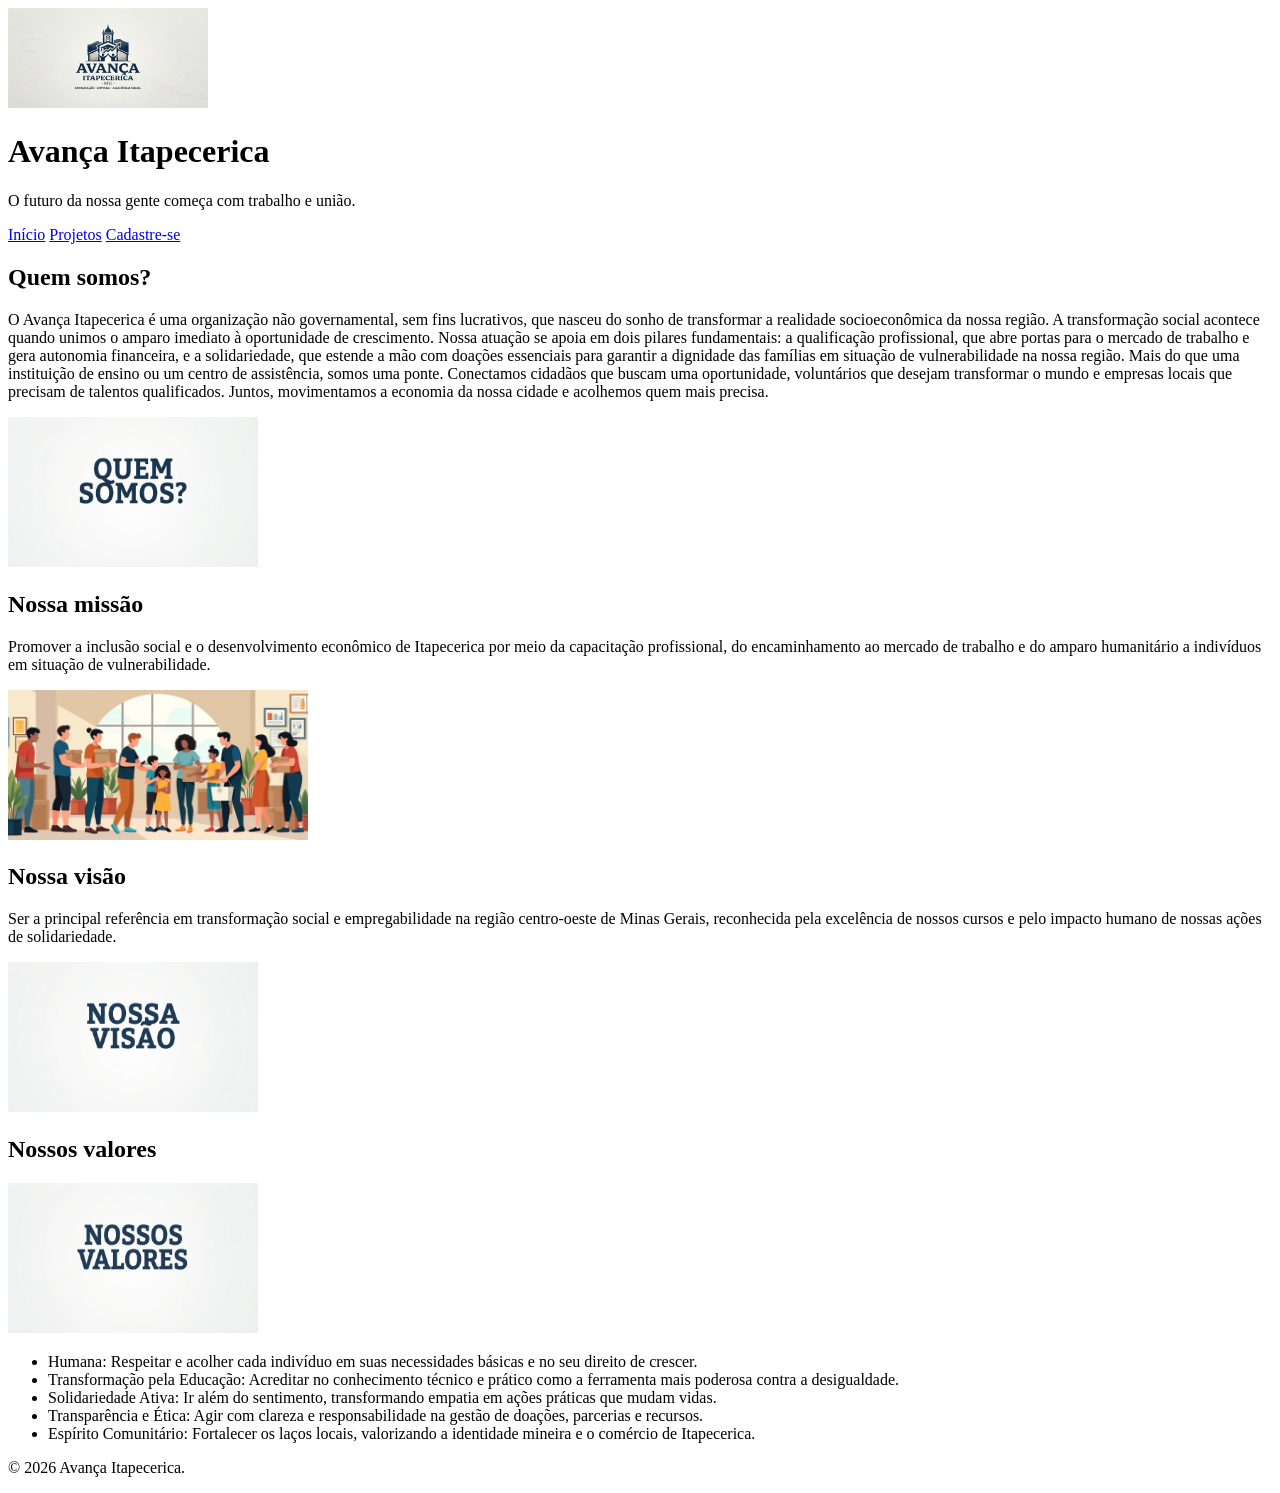
==== index.html @ 8f9948e9 "Add files via upload" ====
<!DOCTYPE html>
<html lang="pt-BR">
<head>
    <meta charset="UTF-8">
    <meta name="viewport" content="width=device-width, initial-scale=1.0">
    <title>Avança Itapecerica</title>
</head>

<body>

    <header>
        <img src="assets/logo avancaita.webp"
             alt="Logo da ONG Avança Itapecerica"
             width="200"
             height="100">

        <h1>Avança Itapecerica</h1>
        <p>O futuro da nossa gente começa com trabalho e união.</p>
    </header>

    <nav>
        <a href="index.html">Início</a>
        <a href="projetos.html">Projetos</a>
        <a href="cadastro.html">Cadastre-se</a>
    </nav>

    <main>

        <section>
            <h2>Quem somos?</h2>

            <p>
                O Avança Itapecerica é uma organização não governamental,
                sem fins lucrativos, que nasceu do sonho de transformar a
                realidade socioeconômica da nossa região. A transformação
                social acontece quando unimos o amparo imediato à oportunidade
                de crescimento. Nossa atuação se apoia em dois pilares
                fundamentais: a qualificação profissional, que abre portas
                para o mercado de trabalho e gera autonomia financeira, e a
                solidariedade, que estende a mão com doações essenciais para
                garantir a dignidade das famílias em situação de vulnerabilidade
                na nossa região. Mais do que uma instituição de ensino ou um
                centro de assistência, somos uma ponte. Conectamos cidadãos
                que buscam uma oportunidade, voluntários que desejam transformar
                o mundo e empresas locais que precisam de talentos qualificados.
                Juntos, movimentamos a economia da nossa cidade e acolhemos
                quem mais precisa.
            </p>

            <img src="assets/quem somos.webp"
                 alt="Imagem ilustrativa sobre quem somos"
                 width="250"
                 height="150">
        </section>

        <section>
            <h2>Nossa missão</h2>

            <p>
                Promover a inclusão social e o desenvolvimento econômico de
                Itapecerica por meio da capacitação profissional, do
                encaminhamento ao mercado de trabalho e do amparo humanitário
                a indivíduos em situação de vulnerabilidade.
            </p>

            <img src="assets/voluntarios.webp"
                 alt="Voluntários reunidos em uma ação social"
                 width="300"
                 height="150">
        </section>

        <section>
            <h2>Nossa visão</h2>

            <p>
                Ser a principal referência em transformação social e
                empregabilidade na região centro-oeste de Minas Gerais,
                reconhecida pela excelência de nossos cursos e pelo impacto
                humano de nossas ações de solidariedade.
            </p>

            <img src="assets/nossa visão.webp"
                 alt="Imagem ilustrativa sobre nossa visão"
                 width="250"
                 height="150">
        </section>

        <section>
            <h2>Nossos valores</h2>

            <img src="assets/nossos valores.webp"
                 alt="Imagem ilustrativa sobre nossos valores"
                 width="250"
                 height="150">

            <ul>
                <li>
                    Humana: Respeitar e acolher cada indivíduo em suas
                    necessidades básicas e no seu direito de crescer.
                </li>

                <li>
                    Transformação pela Educação: Acreditar no conhecimento
                    técnico e prático como a ferramenta mais poderosa contra
                    a desigualdade.
                </li>

                <li>
                    Solidariedade Ativa: Ir além do sentimento, transformando
                    empatia em ações práticas que mudam vidas.
                </li>

                <li>
                    Transparência e Ética: Agir com clareza e responsabilidade
                    na gestão de doações, parcerias e recursos.
                </li>

                <li>
                    Espírito Comunitário: Fortalecer os laços locais,
                    valorizando a identidade mineira e o comércio de Itapecerica.
                </li>
            </ul>
        </section>

    </main>

    <footer>
        <p>&copy; 2026 Avança Itapecerica.</p>
    </footer>

</body>
</html>
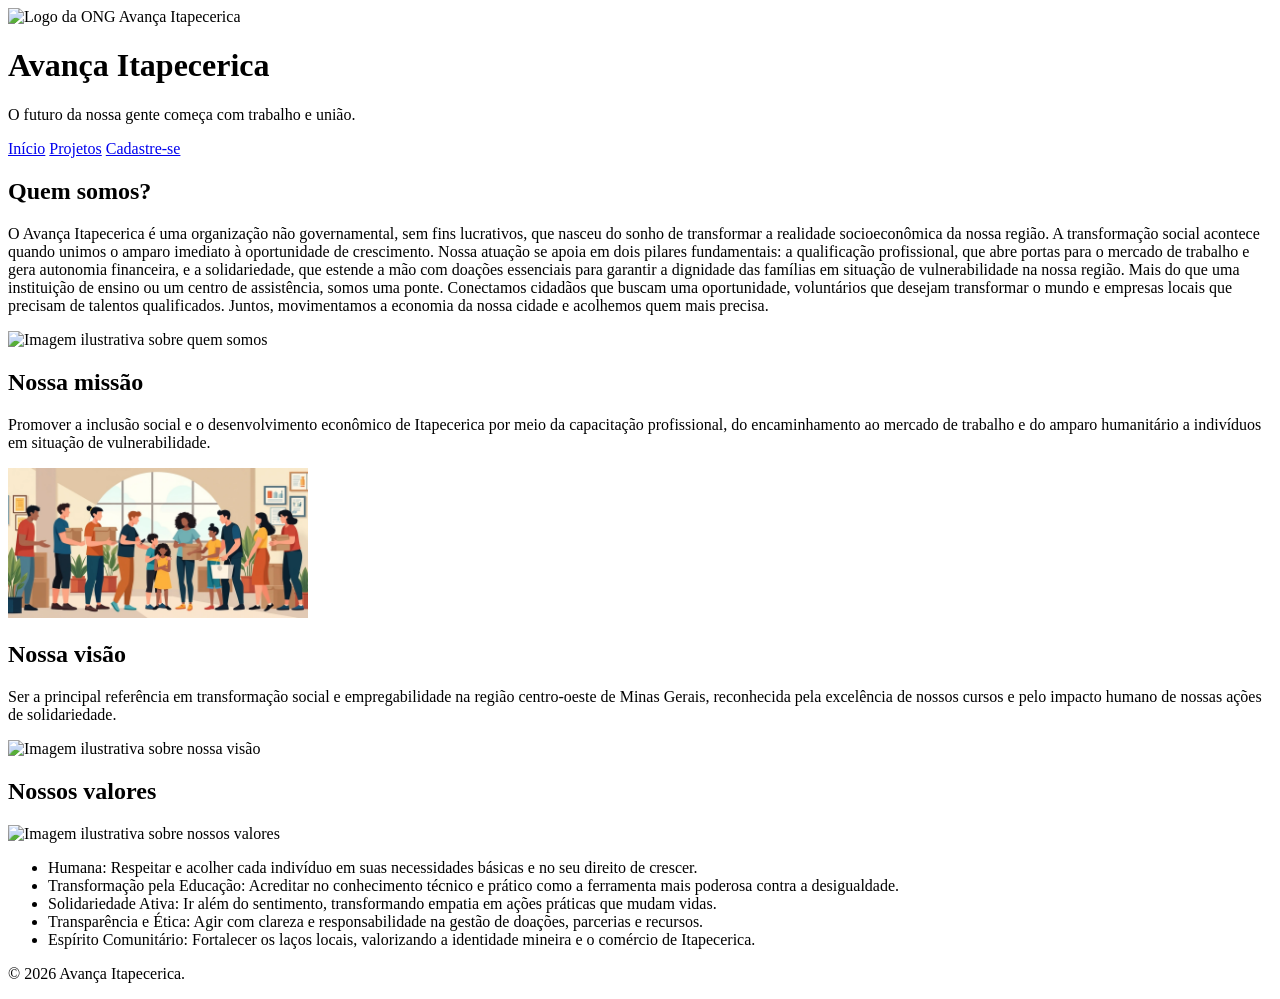
==== commit 598caf0c: "Update index.html" ====
--- a/index.html
+++ b/index.html
@@ -9,7 +9,7 @@
 <body>
 
     <header>
-        <img src="assets/logo avancaita.webp"
+        <img src="assets/logo-avancaita.webp"
              alt="Logo da ONG Avança Itapecerica"
              width="200"
              height="100">
@@ -47,7 +47,7 @@
                 quem mais precisa.
             </p>
 
-            <img src="assets/quem somos.webp"
+            <img src="assets/quem-somos.webp"
                  alt="Imagem ilustrativa sobre quem somos"
                  width="250"
                  height="150">
@@ -79,7 +79,7 @@
                 humano de nossas ações de solidariedade.
             </p>
 
-            <img src="assets/nossa visão.webp"
+            <img src="assets/nossa-visão.webp"
                  alt="Imagem ilustrativa sobre nossa visão"
                  width="250"
                  height="150">
@@ -88,7 +88,7 @@
         <section>
             <h2>Nossos valores</h2>
 
-            <img src="assets/nossos valores.webp"
+            <img src="assets/nossos-valores.webp"
                  alt="Imagem ilustrativa sobre nossos valores"
                  width="250"
                  height="150">
@@ -129,4 +129,4 @@
     </footer>
 
 </body>
-</html>+</html>
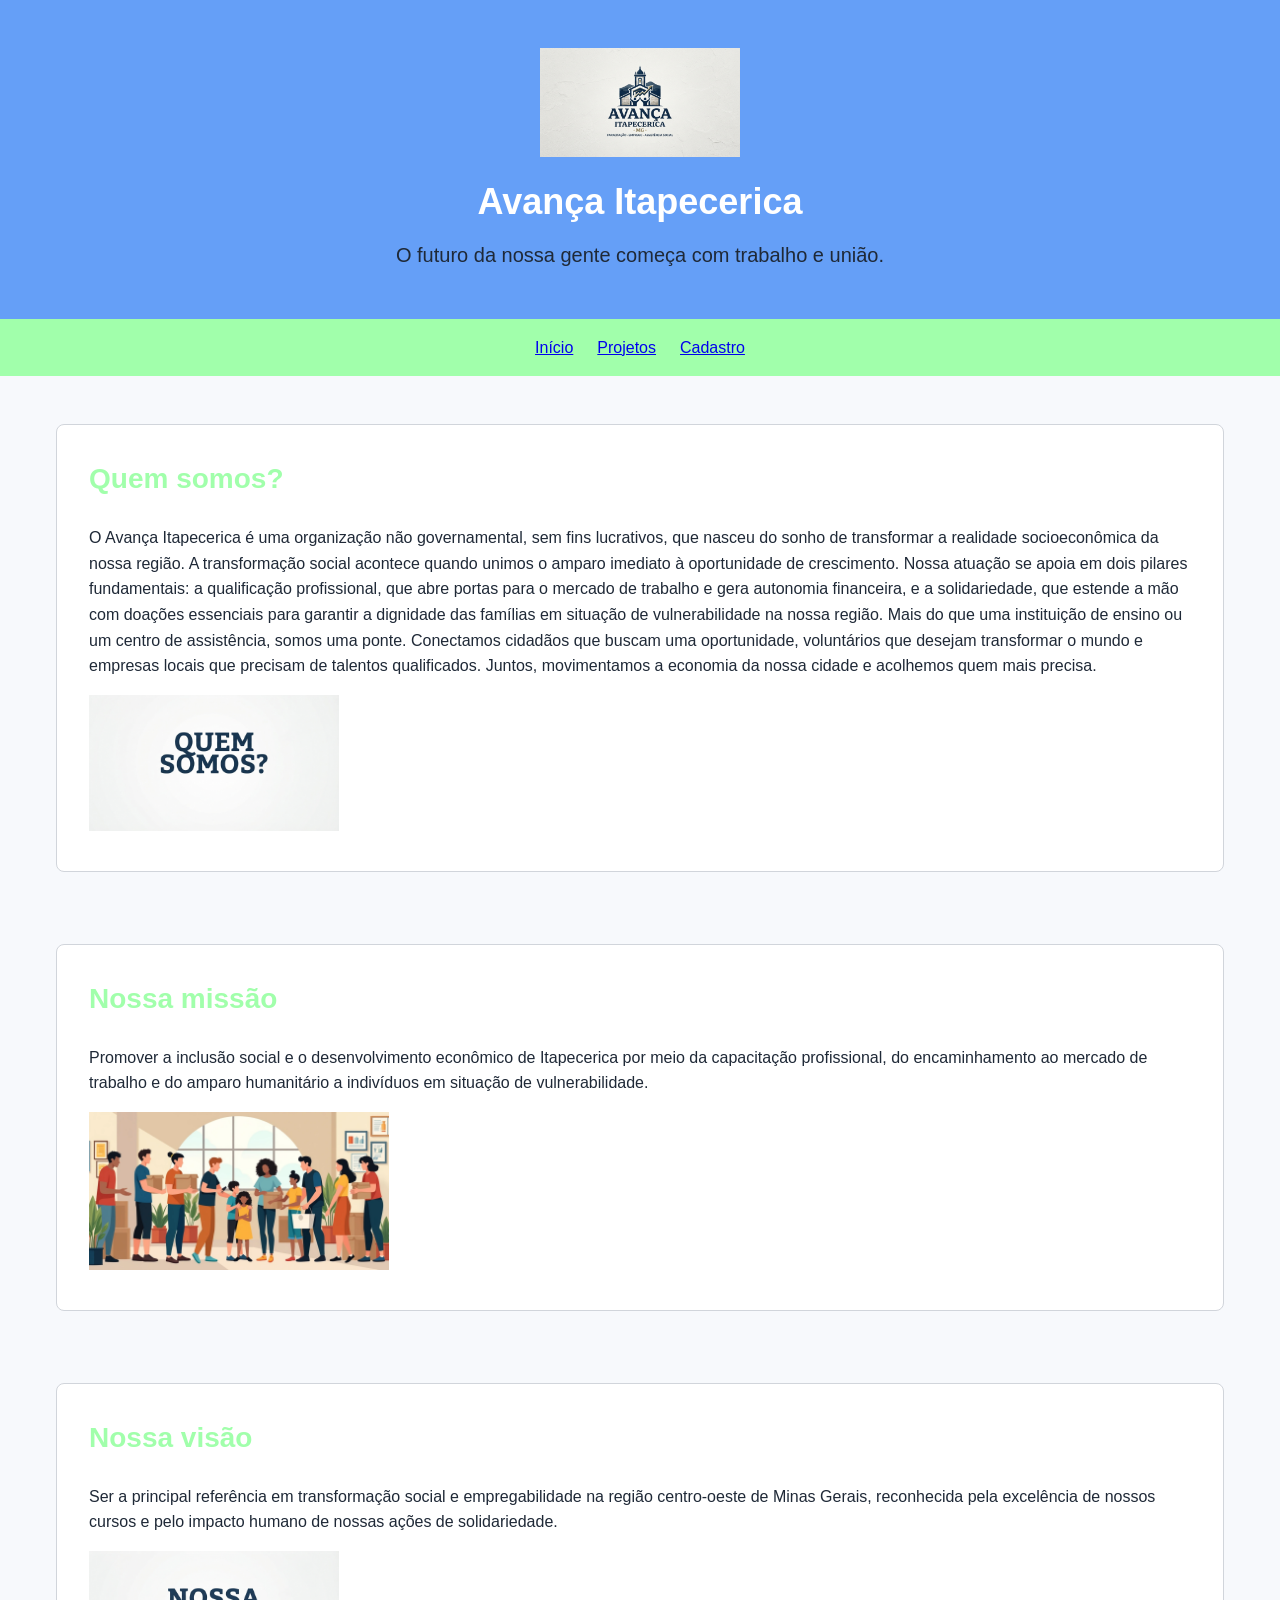
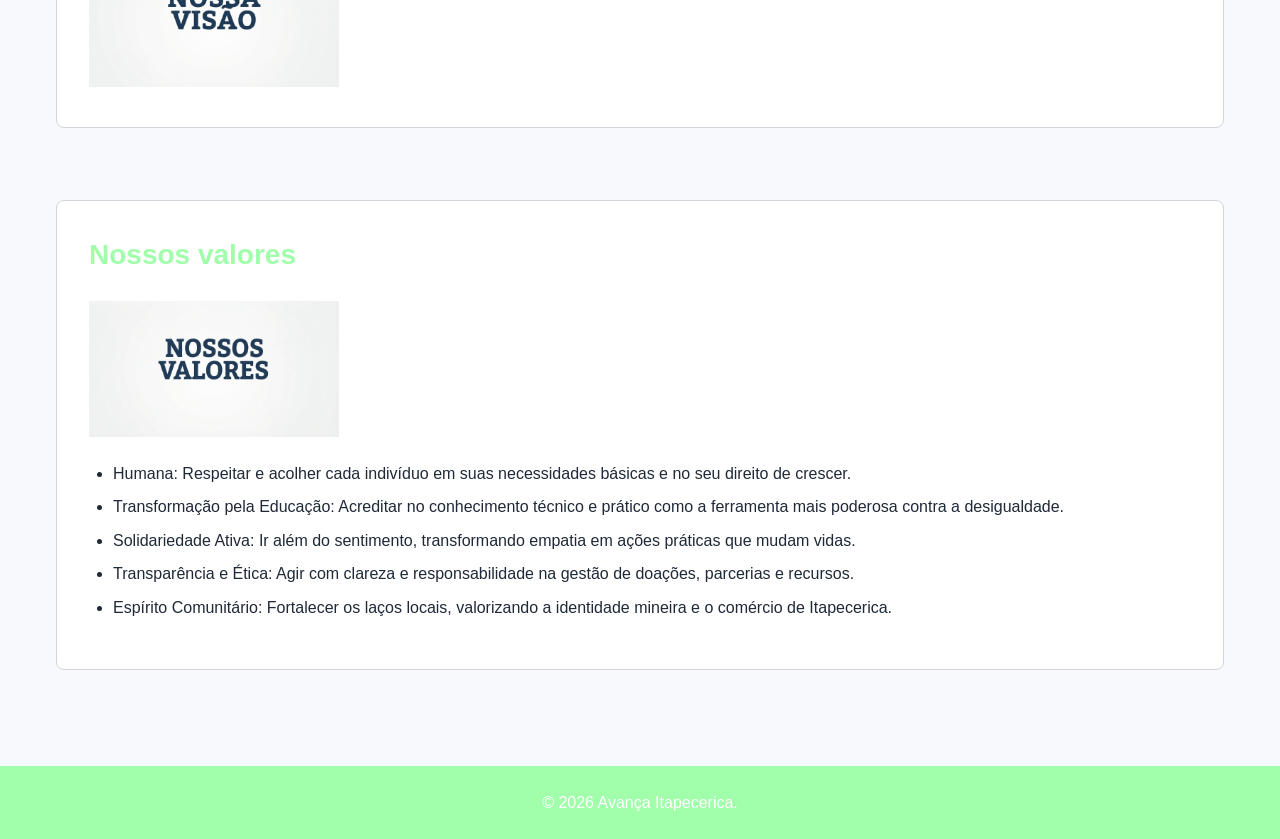
==== commit 8676e493: "Adiciona versão atual do projeto" ====
--- a/index.html
+++ b/index.html
@@ -1,132 +1,103 @@
-<!DOCTYPE html>
-<html lang="pt-BR">
-<head>
-    <meta charset="UTF-8">
-    <meta name="viewport" content="width=device-width, initial-scale=1.0">
-    <title>Avança Itapecerica</title>
-</head>
-
-<body>
-
-    <header>
-        <img src="assets/logo-avancaita.webp"
-             alt="Logo da ONG Avança Itapecerica"
-             width="200"
-             height="100">
-
-        <h1>Avança Itapecerica</h1>
-        <p>O futuro da nossa gente começa com trabalho e união.</p>
-    </header>
-
-    <nav>
-        <a href="index.html">Início</a>
-        <a href="projetos.html">Projetos</a>
-        <a href="cadastro.html">Cadastre-se</a>
-    </nav>
-
-    <main>
-
-        <section>
-            <h2>Quem somos?</h2>
-
-            <p>
-                O Avança Itapecerica é uma organização não governamental,
-                sem fins lucrativos, que nasceu do sonho de transformar a
-                realidade socioeconômica da nossa região. A transformação
-                social acontece quando unimos o amparo imediato à oportunidade
-                de crescimento. Nossa atuação se apoia em dois pilares
-                fundamentais: a qualificação profissional, que abre portas
-                para o mercado de trabalho e gera autonomia financeira, e a
-                solidariedade, que estende a mão com doações essenciais para
-                garantir a dignidade das famílias em situação de vulnerabilidade
-                na nossa região. Mais do que uma instituição de ensino ou um
-                centro de assistência, somos uma ponte. Conectamos cidadãos
-                que buscam uma oportunidade, voluntários que desejam transformar
-                o mundo e empresas locais que precisam de talentos qualificados.
-                Juntos, movimentamos a economia da nossa cidade e acolhemos
-                quem mais precisa.
-            </p>
-
-            <img src="assets/quem-somos.webp"
-                 alt="Imagem ilustrativa sobre quem somos"
-                 width="250"
-                 height="150">
-        </section>
-
-        <section>
-            <h2>Nossa missão</h2>
-
-            <p>
-                Promover a inclusão social e o desenvolvimento econômico de
-                Itapecerica por meio da capacitação profissional, do
-                encaminhamento ao mercado de trabalho e do amparo humanitário
-                a indivíduos em situação de vulnerabilidade.
-            </p>
-
-            <img src="assets/voluntarios.webp"
-                 alt="Voluntários reunidos em uma ação social"
-                 width="300"
-                 height="150">
-        </section>
-
-        <section>
-            <h2>Nossa visão</h2>
-
-            <p>
-                Ser a principal referência em transformação social e
-                empregabilidade na região centro-oeste de Minas Gerais,
-                reconhecida pela excelência de nossos cursos e pelo impacto
-                humano de nossas ações de solidariedade.
-            </p>
-
-            <img src="assets/nossa-visão.webp"
-                 alt="Imagem ilustrativa sobre nossa visão"
-                 width="250"
-                 height="150">
-        </section>
-
-        <section>
-            <h2>Nossos valores</h2>
-
-            <img src="assets/nossos-valores.webp"
-                 alt="Imagem ilustrativa sobre nossos valores"
-                 width="250"
-                 height="150">
-
-            <ul>
-                <li>
-                    Humana: Respeitar e acolher cada indivíduo em suas
-                    necessidades básicas e no seu direito de crescer.
-                </li>
-
-                <li>
-                    Transformação pela Educação: Acreditar no conhecimento
-                    técnico e prático como a ferramenta mais poderosa contra
-                    a desigualdade.
-                </li>
-
-                <li>
-                    Solidariedade Ativa: Ir além do sentimento, transformando
-                    empatia em ações práticas que mudam vidas.
-                </li>
-
-                <li>
-                    Transparência e Ética: Agir com clareza e responsabilidade
-                    na gestão de doações, parcerias e recursos.
-                </li>
-
-                <li>
-                    Espírito Comunitário: Fortalecer os laços locais,
-                    valorizando a identidade mineira e o comércio de Itapecerica.
-                </li>
-            </ul>
-        </section>
-
-    </main>
-
-    <footer>
-        <p>&copy; 2026 Avança Itapecerica.</p>
-    </footer>
-
-</body>
-</html>
+<!DOCTYPE html>
+<html lang="pt-BR">
+<head>
+    <meta charset="UTF-8">
+    <meta name="viewport" content="width=device-width, initial-scale=1.0">
+    <title>Avança Itapecerica</title>
+    <link rel="stylesheet" href="style.css">
+</head>
+
+<body>
+    <header>
+        <img src="assets/logo avancaita.webp"
+             alt="Logo da ONG Avança Itapecerica"
+             width="200"
+             height="100">
+
+        <h1>Avança Itapecerica</h1>
+        <p>O futuro da nossa gente começa com trabalho e união.</p>
+    </header>
+
+    <nav>
+        <a href="index.html">Início</a>
+        <a href="projetos.html">Projetos</a>
+        <a href="cadastro.html">Cadastro</a>
+    </nav>
+
+    <main id="app">
+        <section id="inicio">
+            <h2>Quem somos?</h2>
+            <p>
+                O Avança Itapecerica é uma organização não governamental,
+                sem fins lucrativos, que nasceu do sonho de transformar a
+                realidade socioeconômica da nossa região. A transformação
+                social acontece quando unimos o amparo imediato à oportunidade
+                de crescimento. Nossa atuação se apoia em dois pilares
+                fundamentais: a qualificação profissional, que abre portas
+                para o mercado de trabalho e gera autonomia financeira, e a
+                solidariedade, que estende a mão com doações essenciais para
+                garantir a dignidade das famílias em situação de vulnerabilidade
+                na nossa região. Mais do que uma instituição de ensino ou um
+                centro de assistência, somos uma ponte. Conectamos cidadãos
+                que buscam uma oportunidade, voluntários que desejam transformar
+                o mundo e empresas locais que precisam de talentos qualificados.
+                Juntos, movimentamos a economia da nossa cidade e acolhemos
+                quem mais precisa.
+            </p>
+            <img src="assets/quem somos.webp"
+                 alt="Imagem ilustrativa sobre quem somos"
+                 width="250"
+                 height="150">
+        </section>
+
+        <section id="missao">
+            <h2>Nossa missão</h2>
+            <p>
+                Promover a inclusão social e o desenvolvimento econômico de
+                Itapecerica por meio da capacitação profissional, do
+                encaminhamento ao mercado de trabalho e do amparo humanitário
+                a indivíduos em situação de vulnerabilidade.
+            </p>
+            <img src="assets/voluntarios.webp"
+                 alt="Voluntários reunidos em uma ação social"
+                 width="300"
+                 height="150">
+        </section>
+
+        <section id="visao">
+            <h2>Nossa visão</h2>
+            <p>
+                Ser a principal referência em transformação social e
+                empregabilidade na região centro-oeste de Minas Gerais,
+                reconhecida pela excelência de nossos cursos e pelo impacto
+                humano de nossas ações de solidariedade.
+            </p>
+            <img src="assets/nossa visão.webp"
+                 alt="Imagem ilustrativa sobre nossa visão"
+                 width="250"
+                 height="150">
+        </section>
+
+        <section id="valores">
+            <h2>Nossos valores</h2>
+            <img src="assets/nossos valores.webp"
+                 alt="Imagem ilustrativa sobre nossos valores"
+                 width="250"
+                 height="150">
+            <ul>
+                <li>Humana: Respeitar e acolher cada indivíduo em suas necessidades básicas e no seu direito de crescer.</li>
+                <li>Transformação pela Educação: Acreditar no conhecimento técnico e prático como a ferramenta mais poderosa contra a desigualdade.</li>
+                <li>Solidariedade Ativa: Ir além do sentimento, transformando empatia em ações práticas que mudam vidas.</li>
+                <li>Transparência e Ética: Agir com clareza e responsabilidade na gestão de doações, parcerias e recursos.</li>
+                <li>Espírito Comunitário: Fortalecer os laços locais, valorizando a identidade mineira e o comércio de Itapecerica.</li>
+            </ul>
+        </section>
+    </main>
+
+    <footer>
+        <p>&copy; 2026 Avança Itapecerica.</p>
+    </footer>
+
+    <script type="module" src="main.js"></script>
+</body>
+</html>
--- a/style.css
+++ b/style.css
@@ -0,0 +1,985 @@
+/* =========================================================
+   DESIGN SYSTEM - AVANÇA ITAPECERICA
+   ========================================================= */
+
+
+/* =========================================================
+   VARIÁVEIS
+   ========================================================= */
+
+:root {
+
+    /* CORES */
+
+    --cor-primaria: #659ff7;
+    --cor-primaria-escura: #a1ffab;
+
+    --cor-secundaria: #2E8B57;
+    --cor-secundaria-clara: #DDF3E7;
+
+    --cor-acento: #F2B134;
+
+    --cor-fundo: #F7F9FC;
+    --cor-superficie: #FFFFFF;
+
+    --cor-texto: #1F2937;
+    --cor-texto-secundario: #4B5563;
+
+    --cor-borda: #D1D5DB;
+
+
+    /* TIPOGRAFIA */
+
+    --fonte-xs: 0.875rem;
+    --fonte-sm: 1rem;
+    --fonte-md: 1.25rem;
+    --fonte-lg: 1.75rem;
+    --fonte-xl: 2.25rem;
+
+    --familia-fonte: Arial, Helvetica, sans-serif;
+
+
+    /* ESPAÇAMENTOS */
+
+    --espaco-1: 0.5rem;
+    --espaco-2: 1rem;
+    --espaco-3: 1.5rem;
+    --espaco-4: 2rem;
+    --espaco-5: 3rem;
+    --espaco-6: 4rem;
+}
+
+
+/* =========================================================
+   CONFIGURAÇÕES GERAIS
+   ========================================================= */
+
+* {
+    box-sizing: border-box;
+}
+
+html {
+    scroll-behavior: smooth;
+}
+
+body {
+    margin: 0;
+
+    background-color: var(--cor-fundo);
+
+    color: var(--cor-texto);
+
+    font-family: var(--familia-fonte);
+
+    font-size: var(--fonte-sm);
+
+    line-height: 1.6;
+}
+
+img {
+    max-width: 100%;
+    height: auto;
+}
+
+
+/* =========================================================
+   CABEÇALHO - FLEXBOX
+   ========================================================= */
+
+header {
+    display: flex;
+
+    flex-direction: column;
+
+    align-items: center;
+
+    justify-content: center;
+
+    background-color: var(--cor-primaria);
+
+    color: var(--cor-superficie);
+
+    text-align: center;
+
+    padding: var(--espaco-5) var(--espaco-2);
+}
+
+header img {
+    max-width: 200px;
+}
+
+header h1 {
+    margin: var(--espaco-2) 0 var(--espaco-1);
+
+    font-size: var(--fonte-xl);
+}
+
+header p {
+    margin: 0;
+
+    font-size: var(--fonte-md);
+}
+
+
+/* =========================================================
+   NAVEGAÇÃO
+   ========================================================= */
+
+nav {
+    display: flex;
+
+    justify-content: center;
+
+    align-items: center;
+
+    flex-wrap: wrap;
+
+    gap: var(--espaco-3);
+
+    background-color: var(--cor-primaria-escura);
+
+    padding: var(--espaco-2);
+}
+
+
+/* Menu */
+
+.menu {
+    display: flex;
+
+    justify-content: center;
+
+    align-items: center;
+
+    gap: var(--espaco-3);
+}
+
+.menu a {
+    color: var(--cor-superficie);
+
+    text-decoration: none;
+
+    font-weight: bold;
+
+    padding: var(--espaco-1) var(--espaco-2);
+}
+
+.menu a:hover,
+.menu a:focus {
+    background-color: var(--cor-secundaria);
+
+    border-radius: 4px;
+}
+
+
+/* Checkbox do menu */
+
+#menu-toggle {
+    display: none;
+}
+
+
+/* Ícone hambúrguer */
+
+.menu-icon {
+    display: none;
+
+    color: var(--cor-superficie);
+
+    font-size: 1.8rem;
+
+    cursor: pointer;
+
+    padding: var(--espaco-1);
+}
+
+
+/* =========================================================
+   GRID PRINCIPAL - 12 COLUNAS
+   ========================================================= */
+
+main {
+    display: grid;
+
+    grid-template-columns: repeat(12, minmax(0, 1fr));
+
+    gap: var(--espaco-3);
+
+    max-width: 1200px;
+
+    margin: 0 auto;
+
+    padding: var(--espaco-5) var(--espaco-2);
+}
+
+
+/* =========================================================
+   SEÇÕES
+   ========================================================= */
+
+section {
+    grid-column: span 12;
+
+    background-color: var(--cor-superficie);
+
+    margin-bottom: var(--espaco-5);
+
+    padding: var(--espaco-4);
+
+    border: 1px solid var(--cor-borda);
+
+    border-radius: 8px;
+}
+
+h2 {
+    color: var(--cor-primaria-escura);
+
+    font-size: var(--fonte-lg);
+
+    margin-top: 0;
+}
+
+h3 {
+    color: var(--cor-primaria);
+
+    font-size: var(--fonte-md);
+}
+
+p {
+    color: var(--cor-texto);
+}
+
+
+/* =========================================================
+   LISTAS
+   ========================================================= */
+
+ul {
+    padding-left: var(--espaco-3);
+}
+
+li {
+    margin-bottom: var(--espaco-1);
+}
+
+
+/* =========================================================
+   PROJETOS - GRID
+   ========================================================= */
+
+article {
+    grid-column: span 4;
+
+    margin-top: 0;
+
+    padding: var(--espaco-3);
+
+    border-left: 4px solid var(--cor-secundaria);
+
+    background-color: var(--cor-fundo);
+
+    border-radius: 4px;
+}
+
+article img {
+    margin: var(--espaco-2) 0;
+}
+
+
+/* =========================================================
+   FORMULÁRIO - FLEXBOX
+   ========================================================= */
+
+form {
+    display: flex;
+
+    flex-direction: column;
+
+    gap: var(--espaco-4);
+}
+
+fieldset {
+    border: 1px solid var(--cor-borda);
+
+    border-radius: 8px;
+
+    padding: var(--espaco-3);
+
+    background-color: var(--cor-superficie);
+}
+
+legend {
+    color: var(--cor-primaria-escura);
+
+    font-size: var(--fonte-md);
+
+    font-weight: bold;
+
+    padding: 0 var(--espaco-1);
+}
+
+fieldset div {
+    margin-bottom: var(--espaco-2);
+}
+
+label {
+    display: block;
+
+    margin-bottom: var(--espaco-1);
+
+    font-weight: bold;
+}
+
+input,
+select,
+textarea {
+    width: 100%;
+
+    padding: var(--espaco-1);
+
+    border: 1px solid var(--cor-borda);
+
+    border-radius: 4px;
+
+    background-color: var(--cor-superficie);
+
+    color: var(--cor-texto);
+
+    font-family: var(--familia-fonte);
+
+    font-size: var(--fonte-sm);
+}
+
+
+/* =========================================================
+   ESTADOS DOS CAMPOS
+   ========================================================= */
+
+input:focus,
+select:focus,
+textarea:focus {
+    outline: 2px solid var(--cor-primaria);
+
+    border-color: var(--cor-primaria);
+}
+
+
+/* Campo válido */
+
+input:valid,
+select:valid,
+textarea:valid {
+    border-color: var(--cor-secundaria);
+}
+
+
+/* Campo inválido */
+
+input:invalid:not(:placeholder-shown),
+select:invalid,
+textarea:invalid:not(:placeholder-shown) {
+    border-color: #C0392B;
+}
+
+
+/* Foco válido */
+
+input:valid:focus,
+select:valid:focus,
+textarea:valid:focus {
+    outline: 2px solid var(--cor-secundaria);
+}
+
+
+/* Foco inválido */
+
+input:invalid:focus,
+select:invalid:focus,
+textarea:invalid:focus {
+    outline: 2px solid #C0392B;
+}
+
+
+/* =========================================================
+   CHECKBOXES
+   ========================================================= */
+
+input[type="checkbox"] {
+    width: auto;
+
+    margin-right: var(--espaco-1);
+}
+
+input[type="checkbox"] + label {
+    display: inline;
+
+    font-weight: normal;
+}
+
+
+/* =========================================================
+   BOTÕES
+   ========================================================= */
+
+button {
+    background-color: var(--cor-secundaria);
+
+    color: var(--cor-superficie);
+
+    border: none;
+
+    border-radius: 4px;
+
+    padding: var(--espaco-2) var(--espaco-4);
+
+    font-size: var(--fonte-sm);
+
+    font-weight: bold;
+
+    cursor: pointer;
+
+    transition:
+        background-color 0.2s ease,
+        box-shadow 0.2s ease,
+        transform 0.1s ease;
+}
+
+
+/* HOVER */
+
+button:hover {
+    background-color: var(--cor-primaria-escura);
+
+    box-shadow: 0 4px 10px rgba(0, 0, 0, 0.15);
+}
+
+
+/* FOCUS */
+
+button:focus {
+    outline: 3px solid var(--cor-acento);
+
+    outline-offset: 2px;
+}
+
+
+/* ACTIVE */
+
+button:active {
+    transform: scale(0.98);
+
+    box-shadow: 0 2px 5px rgba(0, 0, 0, 0.15);
+}
+
+
+/* DISABLED */
+
+button:disabled {
+    background-color: var(--cor-borda);
+
+    color: var(--cor-texto-secundario);
+
+    cursor: not-allowed;
+
+    box-shadow: none;
+
+    opacity: 0.7;
+}
+
+
+/* =========================================================
+   BADGES
+   ========================================================= */
+
+.badge {
+    display: inline-block;
+
+    padding: 0.25rem 0.75rem;
+
+    border-radius: 999px;
+
+    font-size: var(--fonte-xs);
+
+    font-weight: bold;
+
+    line-height: 1.4;
+}
+
+
+/* Projeto ativo */
+
+.badge-ativo {
+    background-color: var(--cor-secundaria-clara);
+
+    color: #176B3A;
+}
+
+
+/* Capacitação */
+
+.badge-capacitacao {
+    background-color: #E0ECFA;
+
+    color: var(--cor-primaria-escura);
+}
+
+
+/* Voluntariado */
+
+.badge-voluntariado {
+    background-color: #FFF1CC;
+
+    color: #7A5700;
+}
+
+
+/* Informação */
+
+.badge-info {
+    background-color: #E5E7EB;
+
+    color: var(--cor-texto);
+}
+
+
+/* =========================================================
+   ALERTAS
+   ========================================================= */
+
+.alert {
+    display: flex;
+
+    align-items: center;
+
+    gap: var(--espaco-2);
+
+    padding: var(--espaco-2);
+
+    margin: var(--espaco-2) 0;
+
+    border: 1px solid transparent;
+
+    border-radius: 6px;
+
+    font-weight: bold;
+}
+
+
+/* Sucesso */
+
+.alert-success {
+    background-color: var(--cor-secundaria-clara);
+
+    color: #176B3A;
+
+    border-color: var(--cor-secundaria);
+}
+
+
+/* Informação */
+
+.alert-info {
+    background-color: #E0ECFA;
+
+    color: var(--cor-primaria-escura);
+
+    border-color: var(--cor-primaria);
+}
+
+
+/* Aviso */
+
+.alert-warning {
+    background-color: #FFF1CC;
+
+    color: #7A5700;
+
+    border-color: var(--cor-acento);
+}
+
+
+/* Erro */
+
+.alert-error {
+    background-color: #FDE8E7;
+
+    color: #9B2C2C;
+
+    border-color: #C0392B;
+}
+
+
+/* =========================================================
+   TOAST
+   ========================================================= */
+
+.toast {
+    position: fixed;
+
+    right: var(--espaco-3);
+
+    bottom: var(--espaco-3);
+
+    z-index: 1000;
+
+    max-width: 350px;
+
+    padding: var(--espaco-2) var(--espaco-3);
+
+    background-color: var(--cor-superficie);
+
+    color: var(--cor-texto);
+
+    border-left: 5px solid var(--cor-secundaria);
+
+    border-radius: 6px;
+
+    box-shadow: 0 4px 15px rgba(0, 0, 0, 0.2);
+
+    font-weight: bold;
+
+    opacity: 0;
+
+    visibility: hidden;
+
+    transform: translateY(20px);
+
+    transition:
+        opacity 0.3s ease,
+        transform 0.3s ease,
+        visibility 0.3s ease;
+}
+
+
+/* Toast visível */
+
+.toast.show {
+    opacity: 1;
+
+    visibility: visible;
+
+    transform: translateY(0);
+}
+
+
+/* =========================================================
+   MODAL
+   ========================================================= */
+
+.modal {
+    position: fixed;
+
+    top: 0;
+
+    left: 0;
+
+    width: 100%;
+
+    height: 100%;
+
+    display: flex;
+
+    align-items: center;
+
+    justify-content: center;
+
+    padding: var(--espaco-2);
+
+    background-color: rgba(0, 0, 0, 0.6);
+
+    z-index: 2000;
+
+    opacity: 0;
+
+    visibility: hidden;
+
+    transition:
+        opacity 0.3s ease,
+        visibility 0.3s ease;
+}
+
+
+/* Modal aberto */
+
+.modal.show {
+    opacity: 1;
+
+    visibility: visible;
+}
+
+
+/* Conteúdo do modal */
+
+.modal-content {
+    position: relative;
+
+    width: 100%;
+
+    max-width: 500px;
+
+    padding: var(--espaco-4);
+
+    background-color: var(--cor-superficie);
+
+    border-radius: 8px;
+
+    box-shadow: 0 8px 25px rgba(0, 0, 0, 0.25);
+
+    transform: translateY(-20px);
+
+    transition: transform 0.3s ease;
+}
+
+
+/* Animação ao abrir */
+
+.modal.show .modal-content {
+    transform: translateY(0);
+}
+
+
+/* Botão fechar */
+
+.modal-close {
+    position: absolute;
+
+    top: var(--espaco-2);
+
+    right: var(--espaco-2);
+
+    background: none;
+
+    color: var(--cor-texto);
+
+    border: none;
+
+    font-size: 1.5rem;
+
+    cursor: pointer;
+
+    padding: 0.25rem 0.5rem;
+}
+
+
+.modal-close:hover {
+    background-color: var(--cor-fundo);
+
+    color: var(--cor-primaria);
+}
+
+
+/* =========================================================
+   RODAPÉ
+   ========================================================= */
+
+footer {
+    background-color: var(--cor-primaria-escura);
+
+    color: var(--cor-superficie);
+
+    text-align: center;
+
+    padding: var(--espaco-3);
+}
+
+footer p {
+    color: var(--cor-superficie);
+
+    margin: 0;
+}
+
+
+/* =========================================================
+   BREAKPOINT 1 - DESKTOP PANORÂMICO
+   ========================================================= */
+
+@media (min-width: 1201px) {
+
+    main {
+        max-width: 1200px;
+    }
+
+    article {
+        grid-column: span 4;
+    }
+}
+
+
+/* =========================================================
+   BREAKPOINT 2 - NOTEBOOK / DESKTOP
+   ========================================================= */
+
+@media (max-width: 1200px) {
+
+    main {
+        max-width: 1000px;
+    }
+
+    article {
+        grid-column: span 6;
+    }
+}
+
+
+/* =========================================================
+   BREAKPOINT 3 - TABLET
+   ========================================================= */
+
+@media (max-width: 992px) {
+
+    main {
+        padding: var(--espaco-4) var(--espaco-2);
+    }
+
+    article {
+        grid-column: span 6;
+    }
+
+    nav {
+        flex-wrap: wrap;
+    }
+}
+
+
+/* =========================================================
+   BREAKPOINT 4 - TABLET PEQUENO / SMARTPHONE
+   ========================================================= */
+
+@media (max-width: 768px) {
+
+    main {
+        grid-template-columns: repeat(12, minmax(0, 1fr));
+
+        padding: var(--espaco-3) var(--espaco-2);
+    }
+
+    section {
+        grid-column: span 12;
+
+        padding: var(--espaco-3);
+    }
+
+    article {
+        grid-column: span 12;
+    }
+
+
+    /* MENU HAMBÚRGUER */
+
+    nav {
+        flex-direction: column;
+
+        align-items: stretch;
+    }
+
+    .menu-icon {
+        display: block;
+
+        text-align: center;
+    }
+
+    .menu {
+        display: none;
+
+        flex-direction: column;
+
+        align-items: center;
+
+        gap: var(--espaco-1);
+
+        width: 100%;
+    }
+
+    #menu-toggle:checked + .menu-icon + .menu {
+        display: flex;
+    }
+
+    .menu a {
+        width: 100%;
+
+        text-align: center;
+    }
+
+
+    header h1 {
+        font-size: var(--fonte-lg);
+    }
+}
+
+
+/* =========================================================
+   BREAKPOINT 5 - SMARTPHONE
+   ========================================================= */
+
+@media (max-width: 576px) {
+
+    main {
+        padding: var(--espaco-2);
+
+        gap: var(--espaco-2);
+    }
+
+    section {
+        padding: var(--espaco-2);
+    }
+
+    article {
+        padding: var(--espaco-2);
+    }
+
+    header {
+        padding: var(--espaco-4) var(--espaco-2);
+    }
+
+    header h1 {
+        font-size: var(--fonte-md);
+    }
+
+    header p {
+        font-size: var(--fonte-sm);
+    }
+
+
+    /* TOAST */
+
+    .toast {
+        right: var(--espaco-2);
+
+        left: var(--espaco-2);
+
+        bottom: var(--espaco-2);
+
+        max-width: none;
+    }
+
+
+    /* MODAL */
+
+    .modal-content {
+        padding: var(--espaco-3);
+    }
+}
+
+
+/* =========================================================
+   BREAKPOINT 6 - SMARTPHONE PEQUENO
+   ========================================================= */
+
+@media (max-width: 400px) {
+
+    main {
+        padding: var(--espaco-1);
+    }
+
+    section {
+        padding: var(--espaco-2);
+    }
+
+    nav a {
+        font-size: var(--fonte-xs);
+    }
+
+    header h1 {
+        font-size: var(--fonte-md);
+    }
+}
